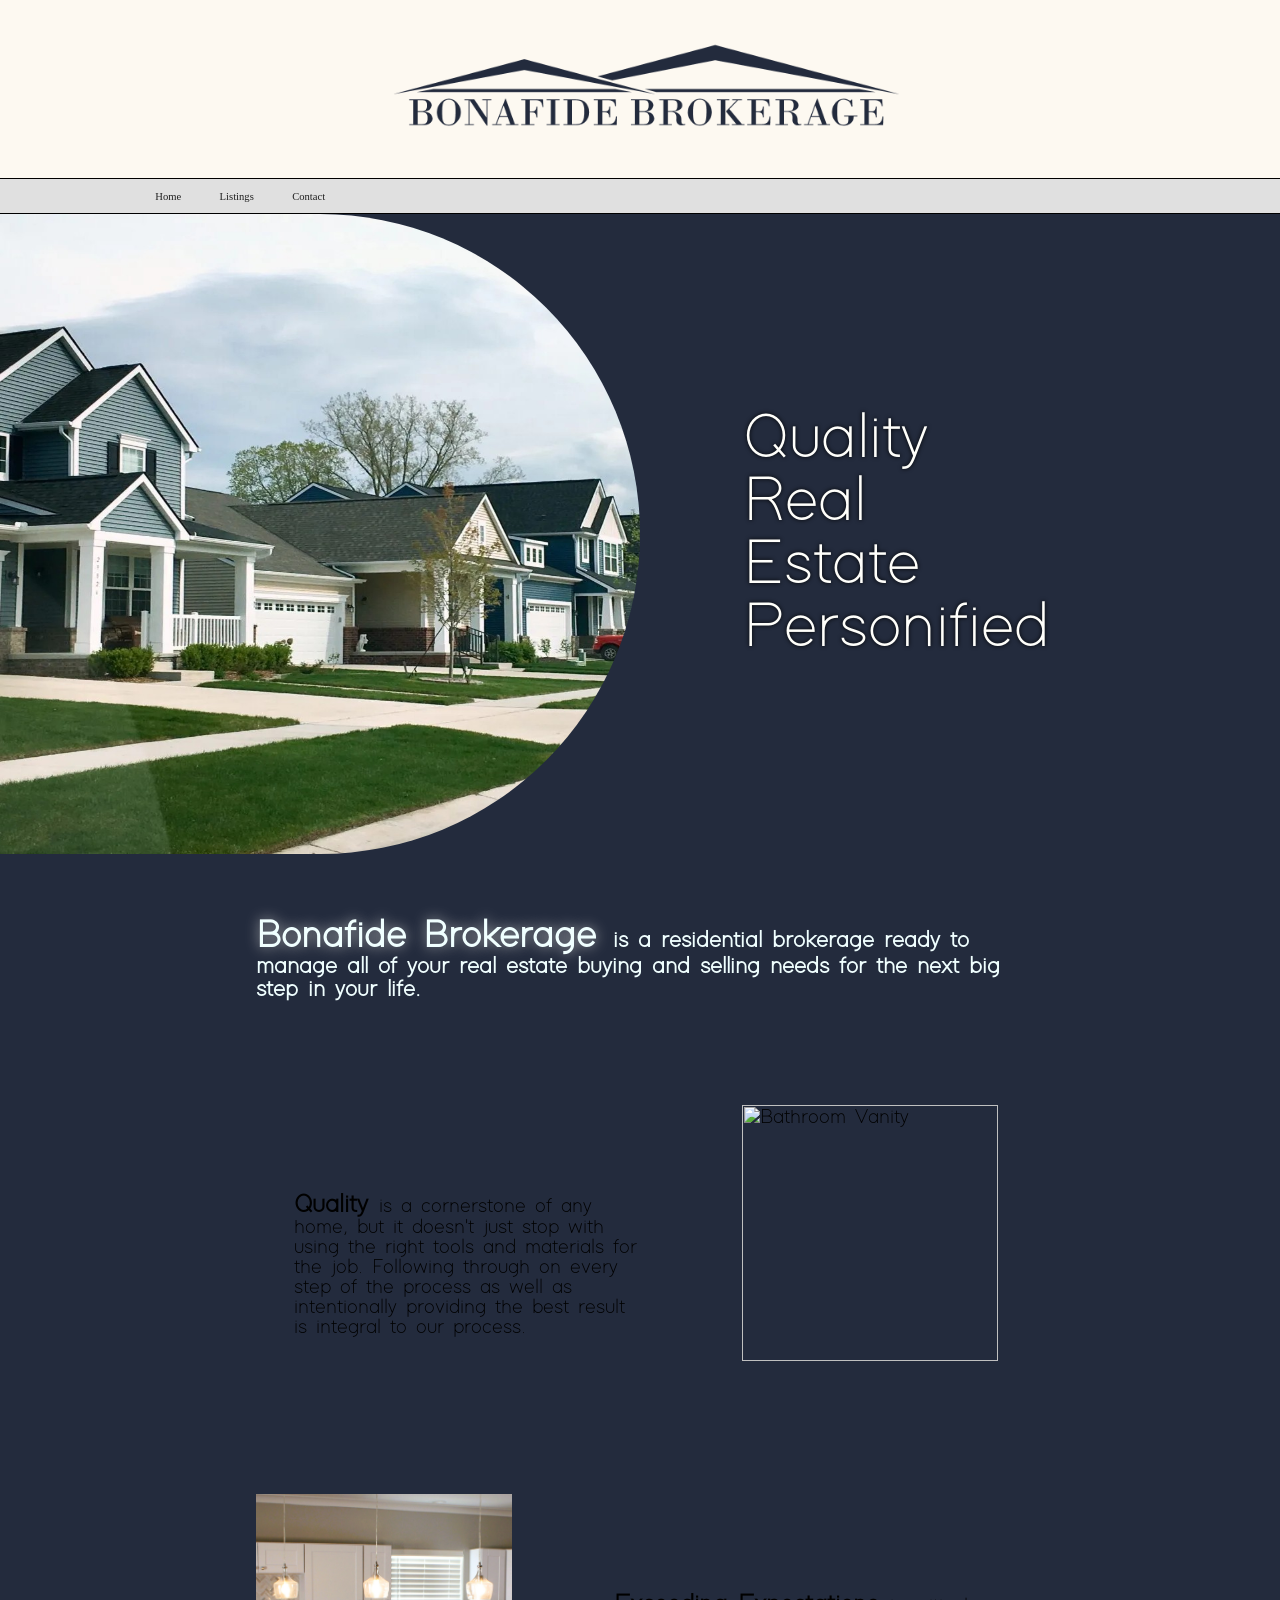
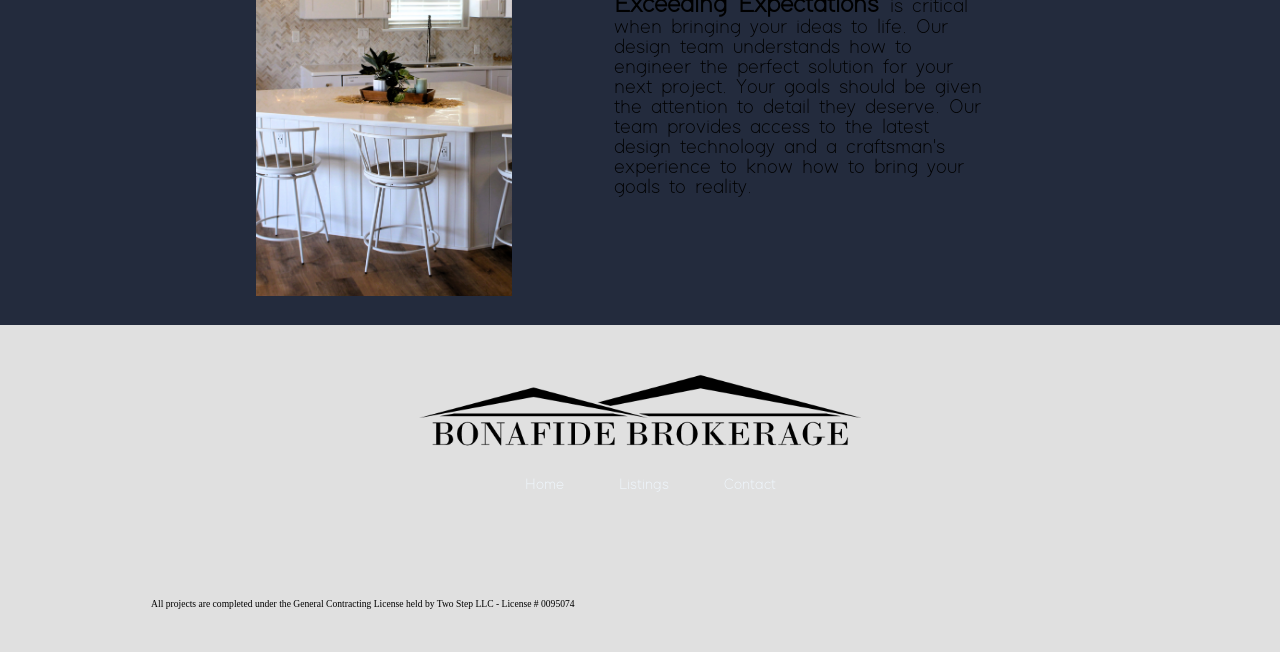
==== index.html @ 1074a645 "Temp finsih" ====
<html lang="en-US">

<head>

    <link rel="stylesheet" href="style/style.css">

    <title>
        Bonafide Brokerage
    </title>
    <!--       Title on the Browser Tab      -->
    <link rel="icon" type="image/png" href="Photos/Logos/Bonafide Logo Short White.png"> <!--     favicon image     -->

</head>

<body>
    <header id="header">


    </header>
    <script src="pulled_code/headerFooter.js"></script>

    <div class="container">
        <img src="Photos/neighborhood crop.jpg" alt="Desert Mountain" class="top_pic">
        <div class="img_text">Quality Real Estate Personified</div>
    </div>



    <h2 style="font-family: 'modernsanslight', sans-serif; margin: 5vw 10vw; font-size: 1.8vw; color: azure;">
        <span style="font-size: 3vw; text-shadow: 0 0 1vw rgb(184, 184, 184);">Bonafide Brokerage </span>is
        a
        residential brokerage ready to manage all of your real estate buying and selling needs for the
        next big step in your life.
    </h2>

</body>



<div
    style="display: flex; gap: 2vw; align-items: center; font-family: 'modernsanslight', sans-serif; font-size: 1.6vw;">

    <p style="margin: 10vw 6vw 10vw 13vw;">
        <span style="font-size: 2vw; font-weight: 900;">Quality </span>is a cornerstone of any home, but it doesn't just
        stop with using the right tools and materials for the job. Following through on every step of the process as
        well as intentionally providing the best result is integral to our process.
    </p>
    <img src="Photos/bathroom.JPG" alt="Bathroom Vanity"
        style="margin-bottom: 5vw; margin-right: 12vw; height: (var(--kitchenisland-width)*(3479/2212)); width: var(--kitchenisland-width);">
</div>

<div
    style="display: flex; gap: 2vw; align-items: center; font-family: 'modernsanslight', sans-serif; font-size: 1.6vw;">
    <img src="Photos/kitchen01.JPG" alt="Kitchen Island"
        style="margin-left: 10vw; height: (var(--kitchenisland-width)*(3479/2212)); width: var(--kitchenisland-width);">
    <p style="margin: 10vw 13vw 10vw 6vw;">
        <span style="font-size: 2vw; font-weight: 900;">Exceeding Expectations </span>is critical when bringing your
        ideas to life.
        Our design team
        understands how to engineer the
        perfect
        solution for your next project. Your goals should be given the attention to detail they deserve. Our team
        provides
        access to the latest design technology and a craftsman's experience to know how to bring your goals to reality.
    </p>
</div>

<div>
    <footer id="footer">


    </footer>
    <script src="pulled_code/headerFooter.js"></script>
</div>



</html>
---- style/style.css ----
@import url(variables.css);
@import url(fonts.css);



body {
    background-color: var(--body-bg-color);
    align-items: center;
    margin: 0px 10%;
}

header {
    position: relative;
    background-color: var(--orig-brown);
    margin: 0px -16.5%;
    align-items: center;
}

.logo {
    margin-left: auto;
    margin-right: auto;
    margin: 3.1% 0px;
    width: var(--logo-width);
    max-width: 80%;
    height: (var(--logo-width)*(1/5));
    max-height: 80%;
}



.center_logo {
    text-align: center;
    margin: 0 5vw 0 6vw;
}

.homebutton {
    position: absolute;
    margin: 8px;
    margin-bottom: 0px;
    bottom: 0px;
    width: 1000px;
}

.menu_bar {
    list-style-type: none;
    margin: 0;
    padding: 0 13%;
    overflow: hidden;
    background-color: var(--menu-bar);
    border-top: var(--header-border) solid black;
    border-bottom: var(--header-border) solid black;
}

.li_menu {
    float: left;
}

.menu_text {
    display: block;
    color: rgb(31, 31, 31);
    text-align: center;
    font-size: var(--header-text-size);
    padding: var(--header-height) var(--header-spacing);
    text-decoration: none;
    font-family: 'baskerville', serif;
}

.menu_text:hover {
    background-color: rgb(104, 104, 104);
}

.custom_home {
    width: 1600px;
    height: 400px;
}

.top_pic {
    height: 50vw;
    width: 50vw;
    margin-left: -10vw;
    border-radius: 0 50% 50% 0;
}

.top_pic_contact {
    height: 45vw;
    width: 90vw;
    margin: 5vw 5vw 5vw -5vw;
}

.container {
    position: relative;
    text-align: left;
    color: rgb(255, 255, 251);
}

.img_text {
    position: absolute;
    top: 50%;
    left: 75%;
    transform: translate(-50%, -50%);
    font-size: 5vw;
    font-family: 'modernsanslight', serif;
    text-shadow: 0vw 0vw .35vw rgb(0, 0, 0);
}

.img_text_contact {
    position: absolute;
    top: 50%;
    left: 50%;
    transform: translate(-50%, -50%);
    font-size: var(--image-text-size);
    font-family: 'modernsanslight', serif;
    text-shadow: 0vw 0vw .35vw rgb(0, 0, 0);
}

footer {
    background-color: var(--menu-bar);
    margin: 0 -16.5%;
}

.footer_list {
    list-style-type: none;
    text-align: center;
    margin: 0 1.5vw 5vw 0;
}

.footer_li {
    display: inline-block;
}

.footer_links {
    text-decoration: none;
    margin: .5vw 2vw;
    float: left;
    font-family: 'modernsanslight', serif;
    font-size: 1.2vw;
    color: aliceblue;

}

.footer_links:hover {
    color: aliceblue;
}

.footer_logo {
    width: var(--footerlogo-width);
    height: (var(--footerlogo-width)*(1/5));
    display: block;
    margin: 2vw auto 1vw auto;
}

.footer_footnotes {
    margin: 1vw 0vw 2vw 15vw;
    font-size: .75vw;
}

.contact_info {
    margin: 5vw 10vw 5vw 10vw;
}

.contact_info_two {
    margin: 5vw 10vw 5vw 4vw;
}

.contact_name {
    font-size: 3vw;
    font-weight: 800;
}

.contact_title {
    font-size: 2vw;
}

.phone_spacing {
    margin: 0 0 2vw 0;
}

.phone_spacing_bottom {
    margin: 0 0 2vw 0;
}
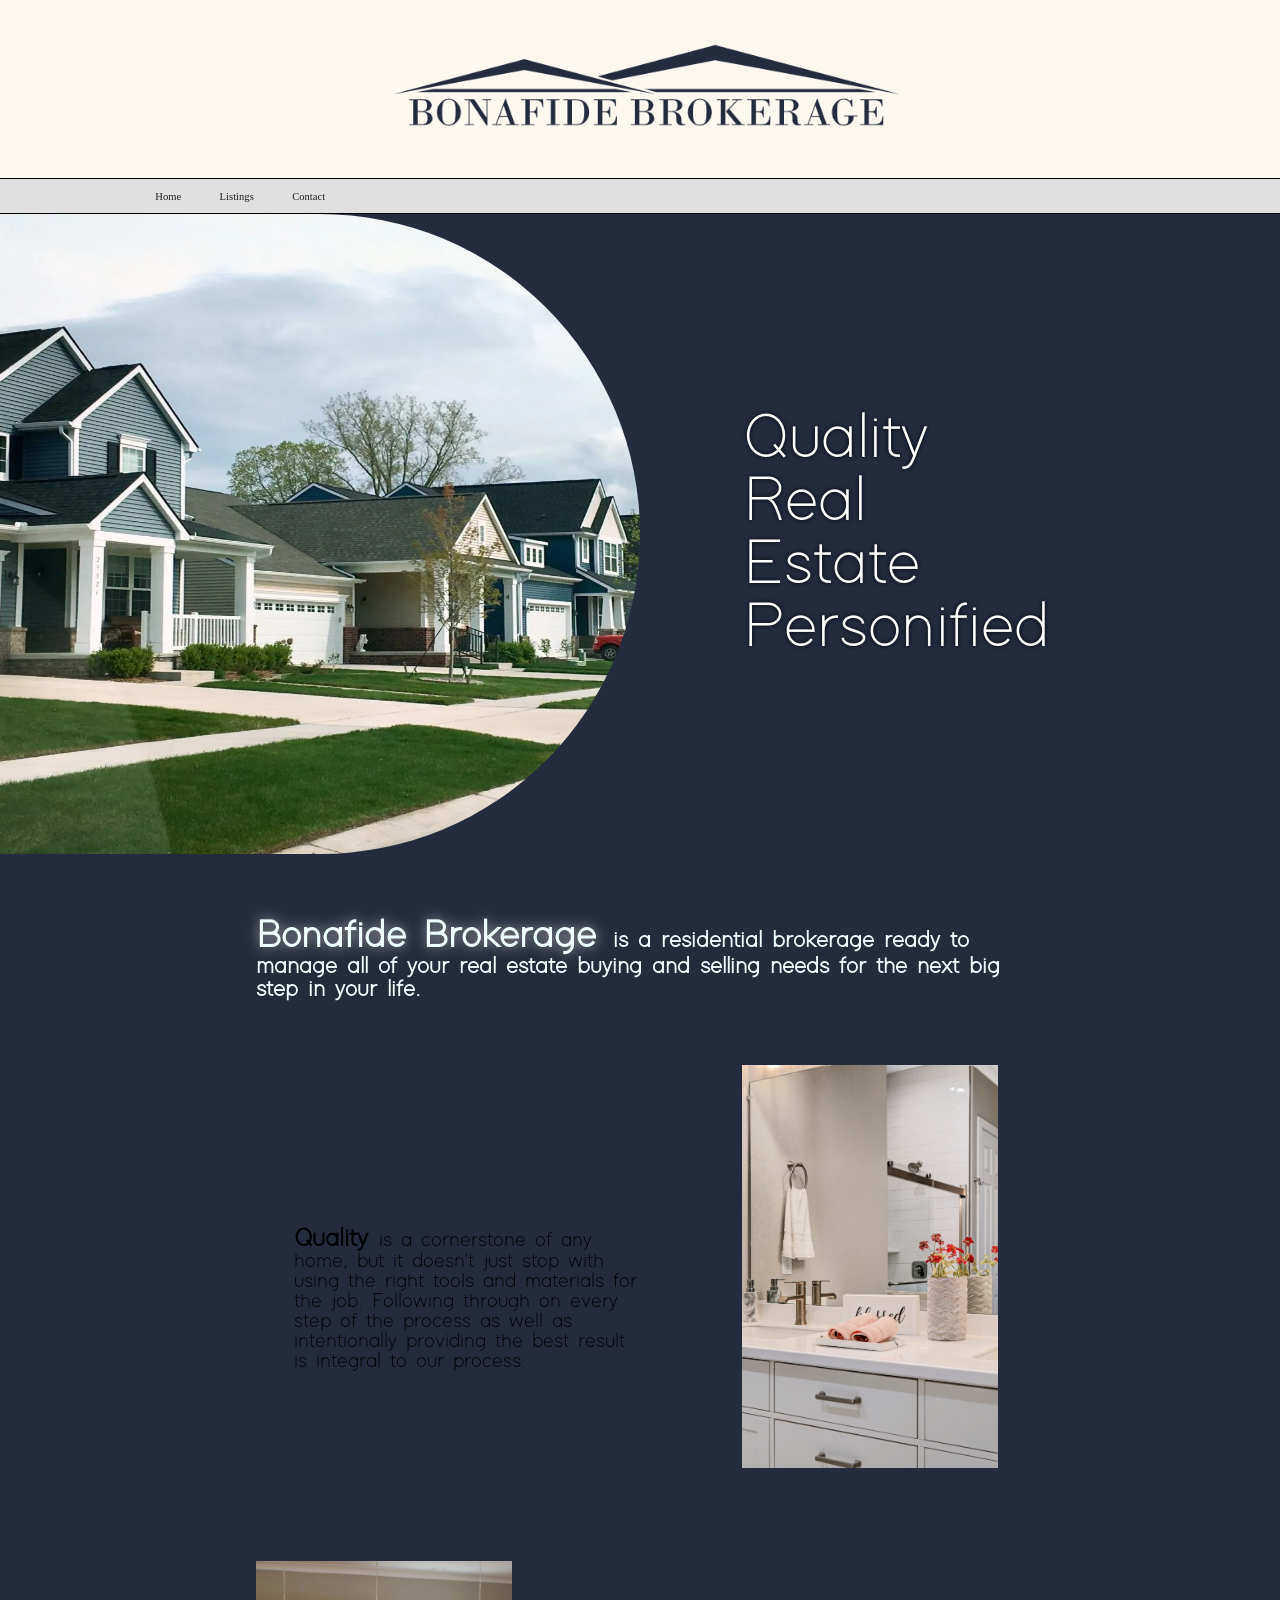
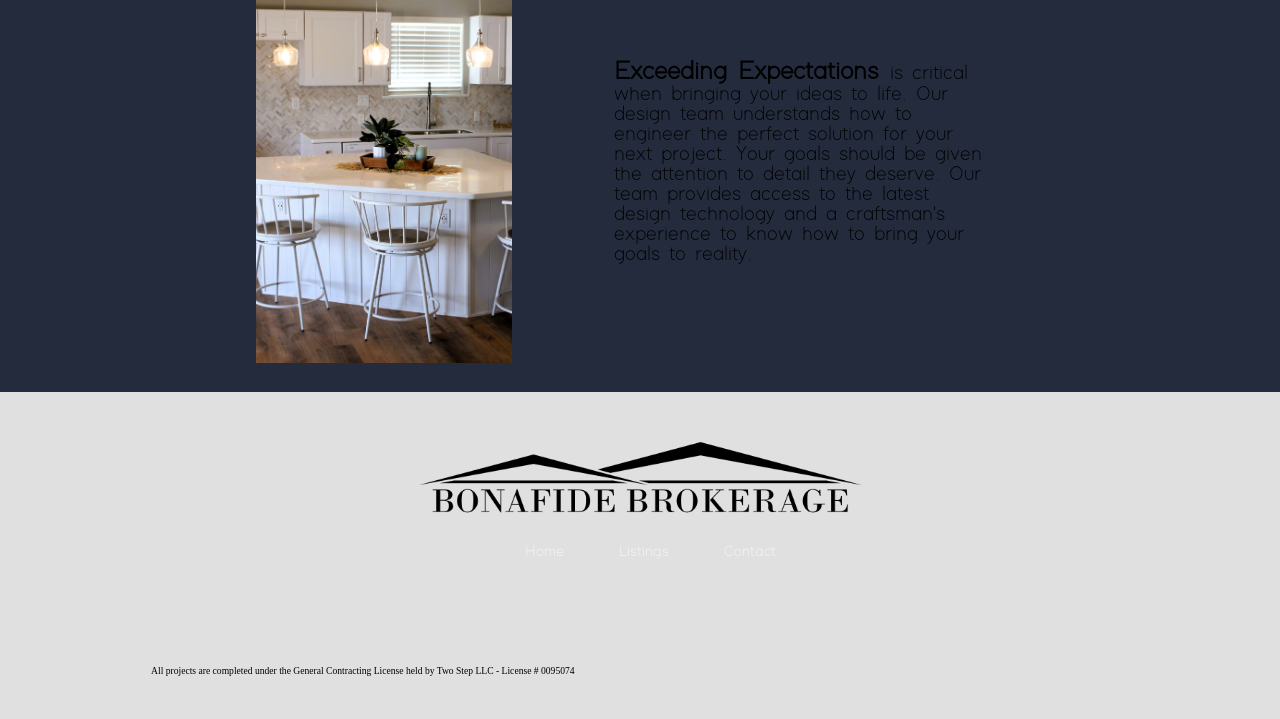
==== commit a4b3e3b3: "Update index.html" ====
--- a/index.html
+++ b/index.html
@@ -45,7 +45,7 @@
         stop with using the right tools and materials for the job. Following through on every step of the process as
         well as intentionally providing the best result is integral to our process.
     </p>
-    <img src="Photos/bathroom.JPG" alt="Bathroom Vanity"
+    <img src="Photos/bathroom.jpg" alt="Bathroom Vanity"
         style="margin-bottom: 5vw; margin-right: 12vw; height: (var(--kitchenisland-width)*(3479/2212)); width: var(--kitchenisland-width);">
 </div>
 
@@ -75,4 +75,4 @@
 
 
 
-</html>+</html>
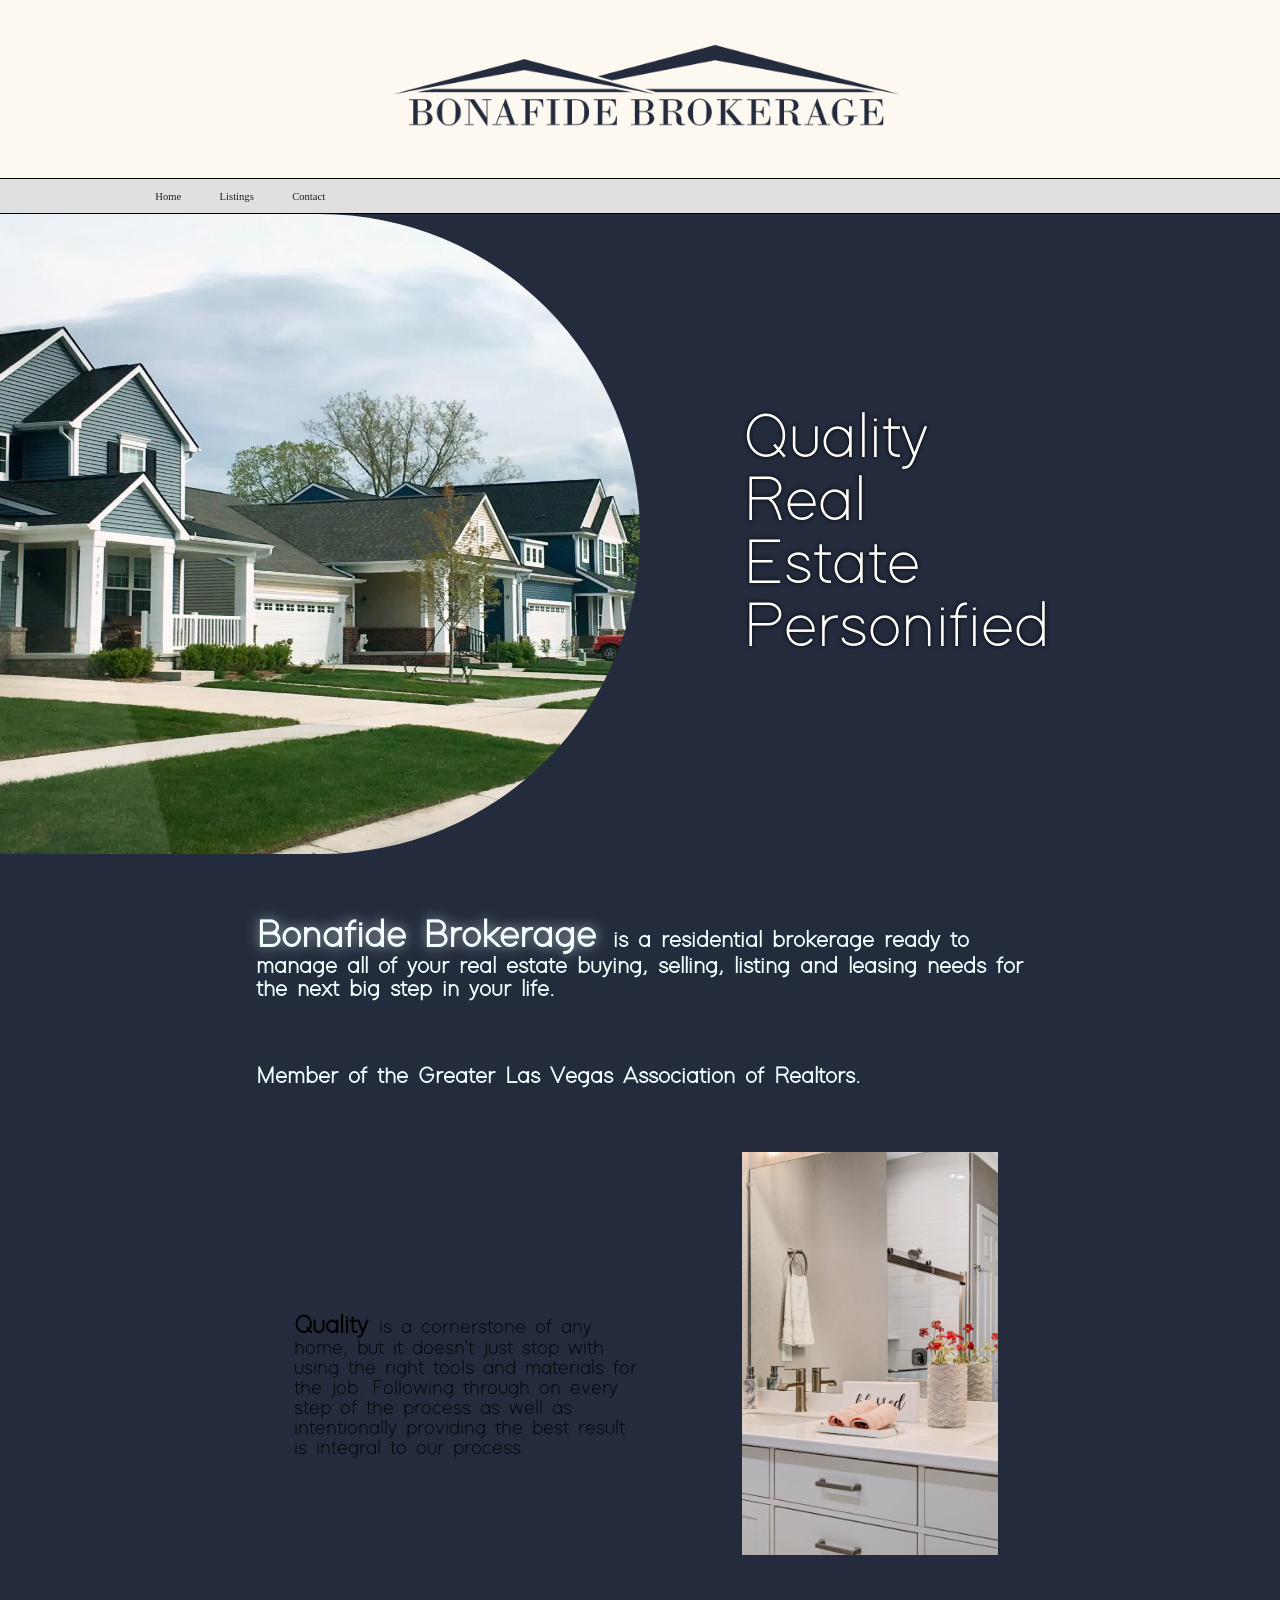
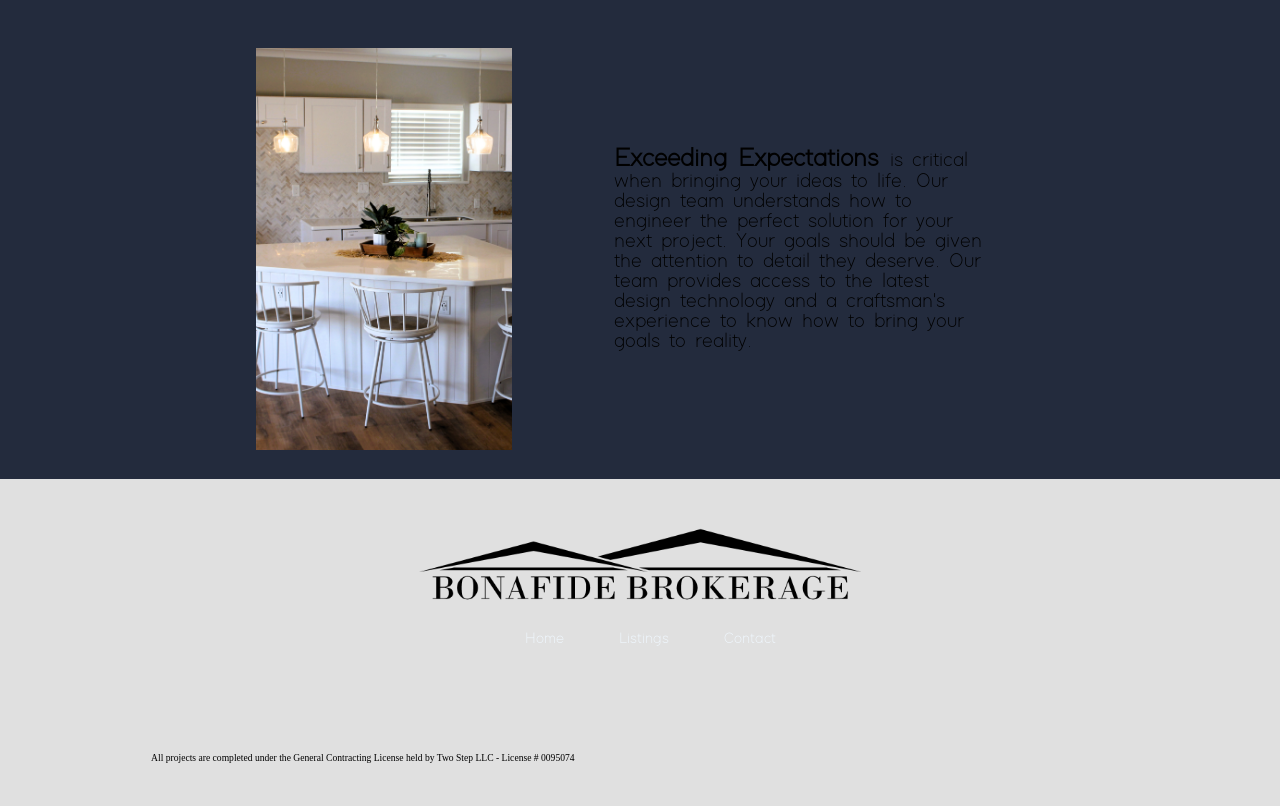
==== commit b648cc79: "Update index.html" ====
--- a/index.html
+++ b/index.html
@@ -29,8 +29,12 @@
     <h2 style="font-family: 'modernsanslight', sans-serif; margin: 5vw 10vw; font-size: 1.8vw; color: azure;">
         <span style="font-size: 3vw; text-shadow: 0 0 1vw rgb(184, 184, 184);">Bonafide Brokerage </span>is
         a
-        residential brokerage ready to manage all of your real estate buying and selling needs for the
+        residential brokerage ready to manage all of your real estate buying, selling, listing and leasing needs for the
         next big step in your life.
+    </h2>
+
+    <h2 style="font-family: 'modernsanslight', sans-serif; margin: 5vw 10vw; font-size: 1.8vw; color: azure;">
+        Member of the Greater Las Vegas Association of Realtors.
     </h2>
 
 </body>
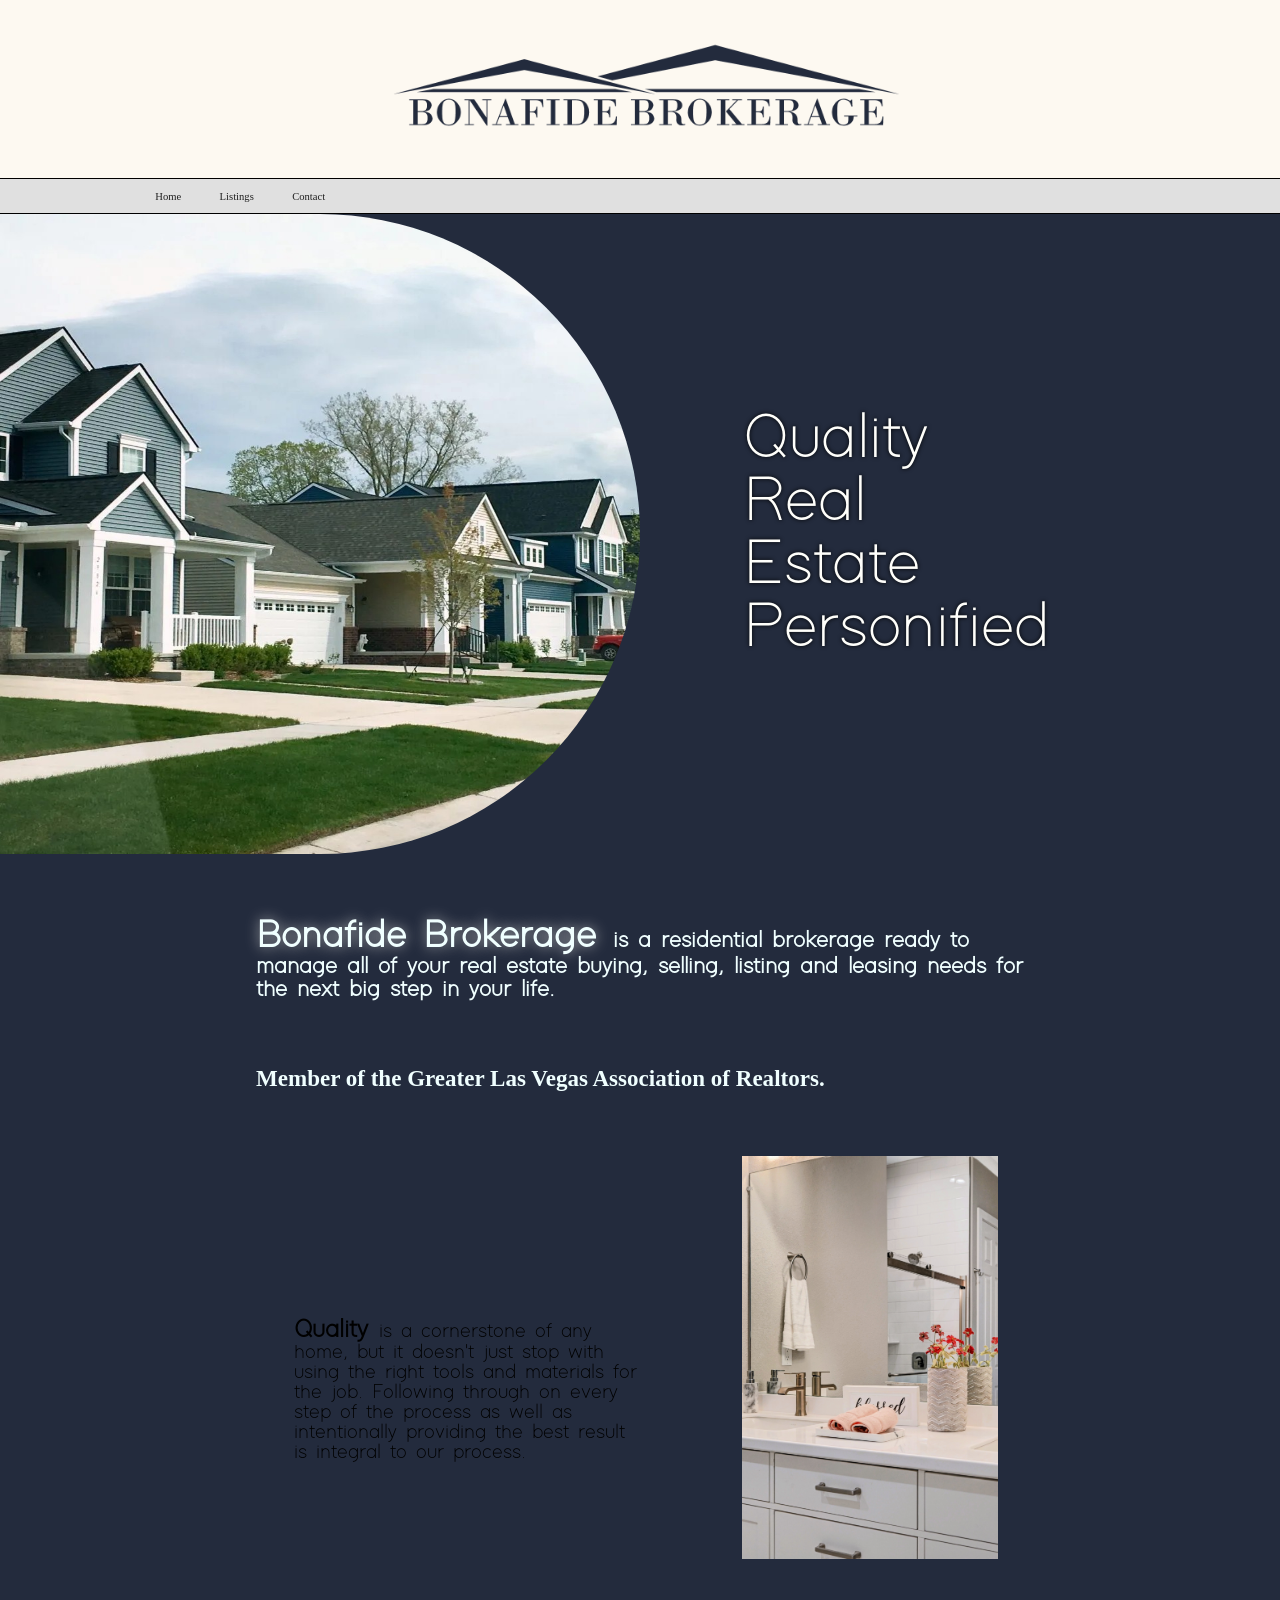
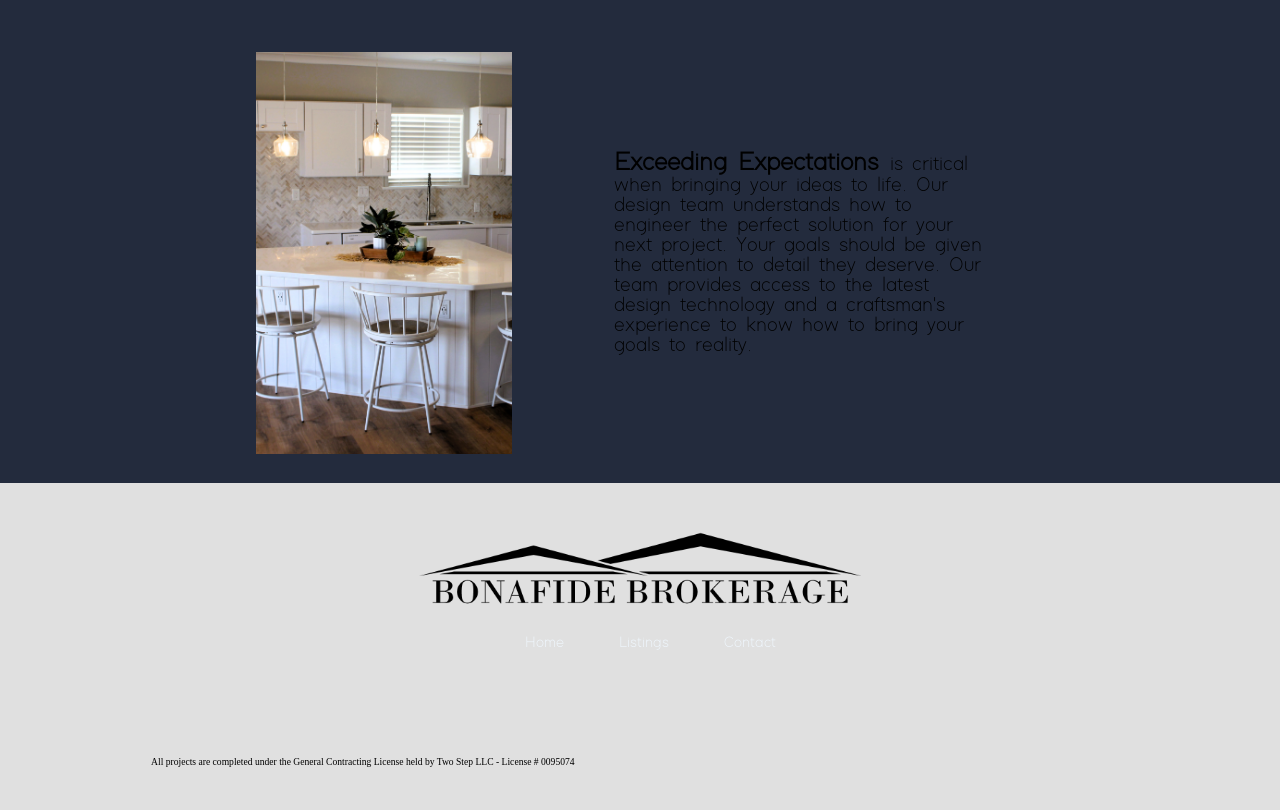
==== commit 70d5939f: "Update index.html" ====
--- a/index.html
+++ b/index.html
@@ -33,7 +33,7 @@
         next big step in your life.
     </h2>
 
-    <h2 style="font-family: 'modernsanslight', sans-serif; margin: 5vw 10vw; font-size: 1.8vw; color: azure;">
+    <h2 style="font-family: 'modernsanslight', text-align: center; sans-serif; margin: 5vw 10vw; font-size: 1.8vw; color: azure;">
         Member of the Greater Las Vegas Association of Realtors.
     </h2>
 
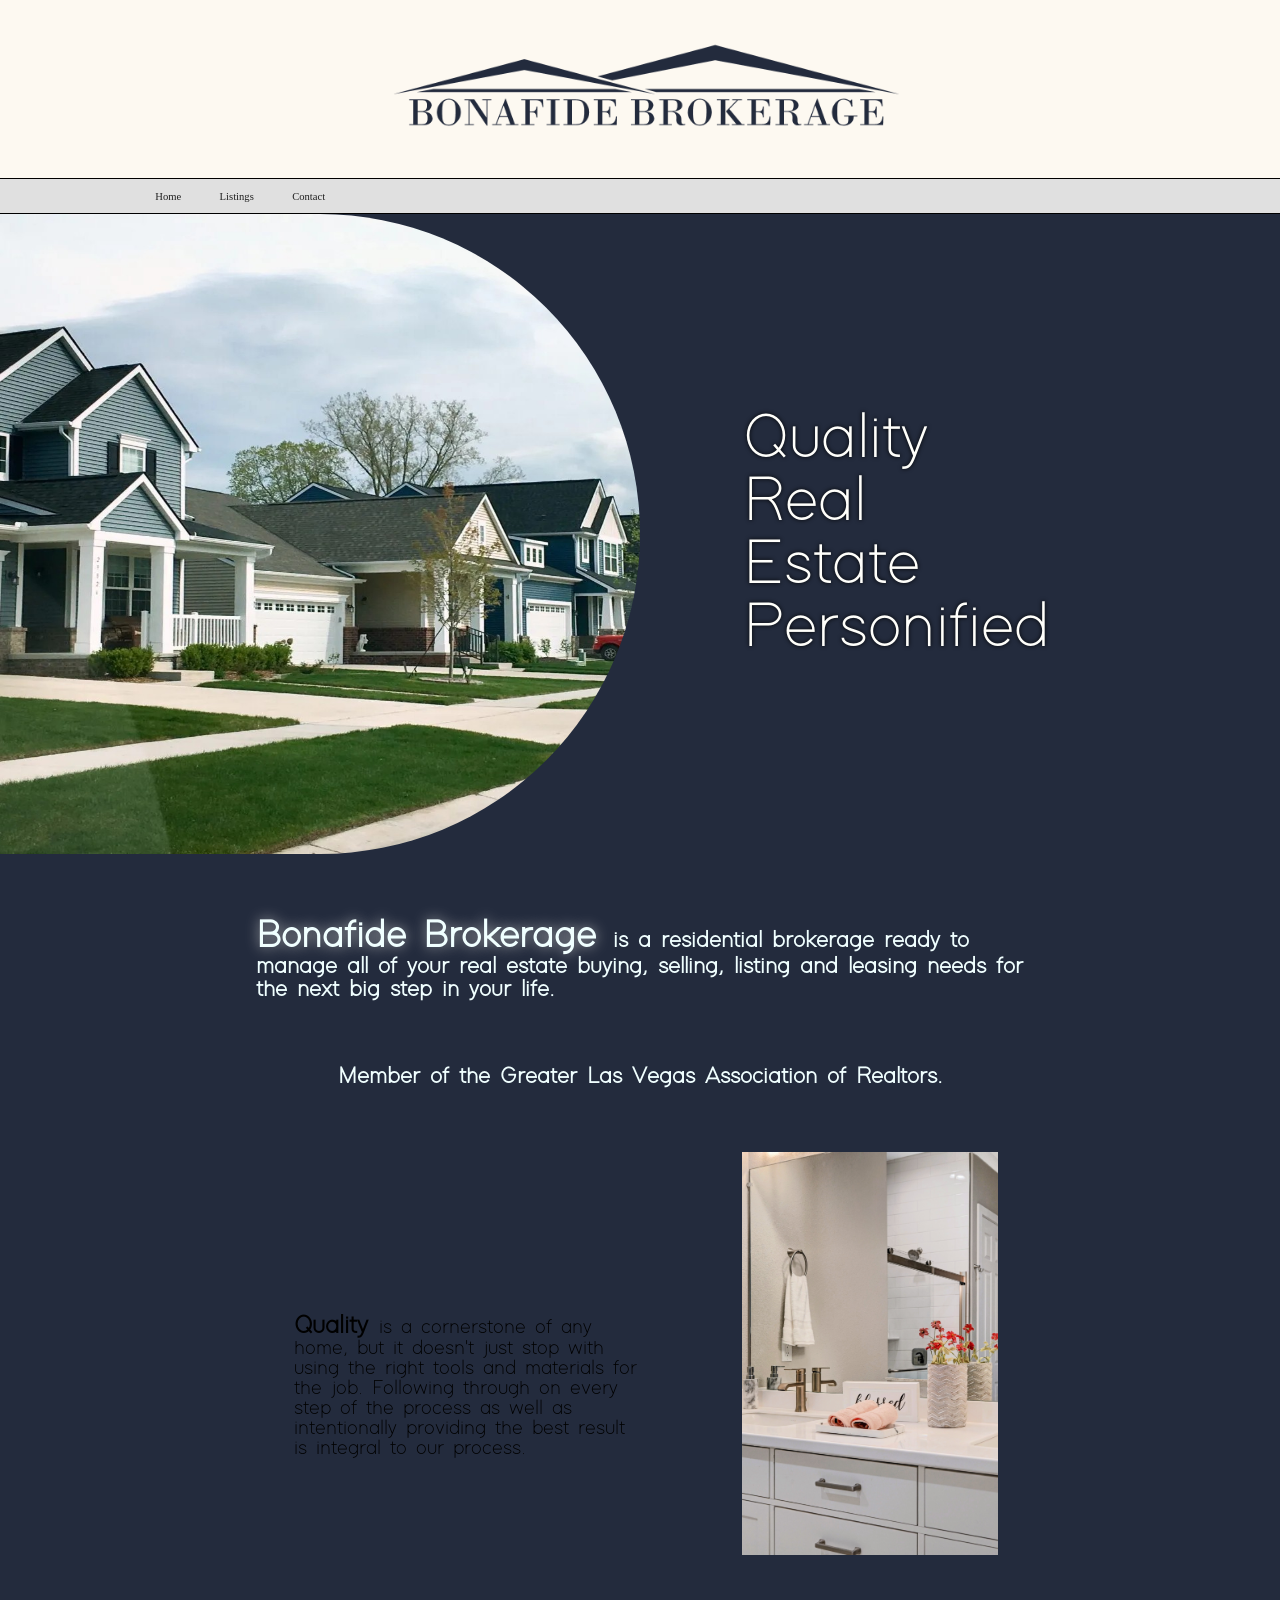
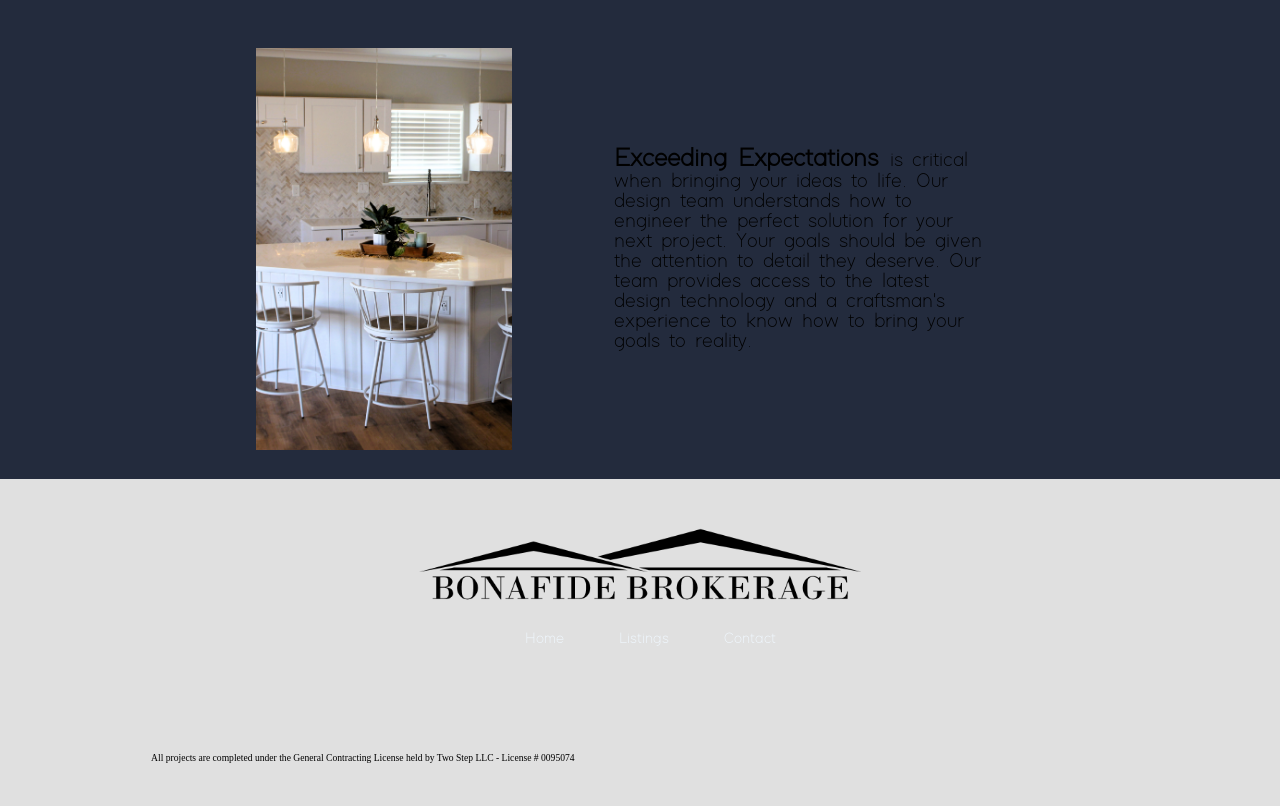
==== commit b547d2f4: "Update index.html" ====
--- a/index.html
+++ b/index.html
@@ -33,7 +33,7 @@
         next big step in your life.
     </h2>
 
-    <h2 style="font-family: 'modernsanslight', text-align: center; sans-serif; margin: 5vw 10vw; font-size: 1.8vw; color: azure;">
+    <h2 style="font-family: 'modernsanslight', sans-serif; text-align: center; margin: 5vw 10vw; font-size: 1.8vw; color: azure;">
         Member of the Greater Las Vegas Association of Realtors.
     </h2>
 
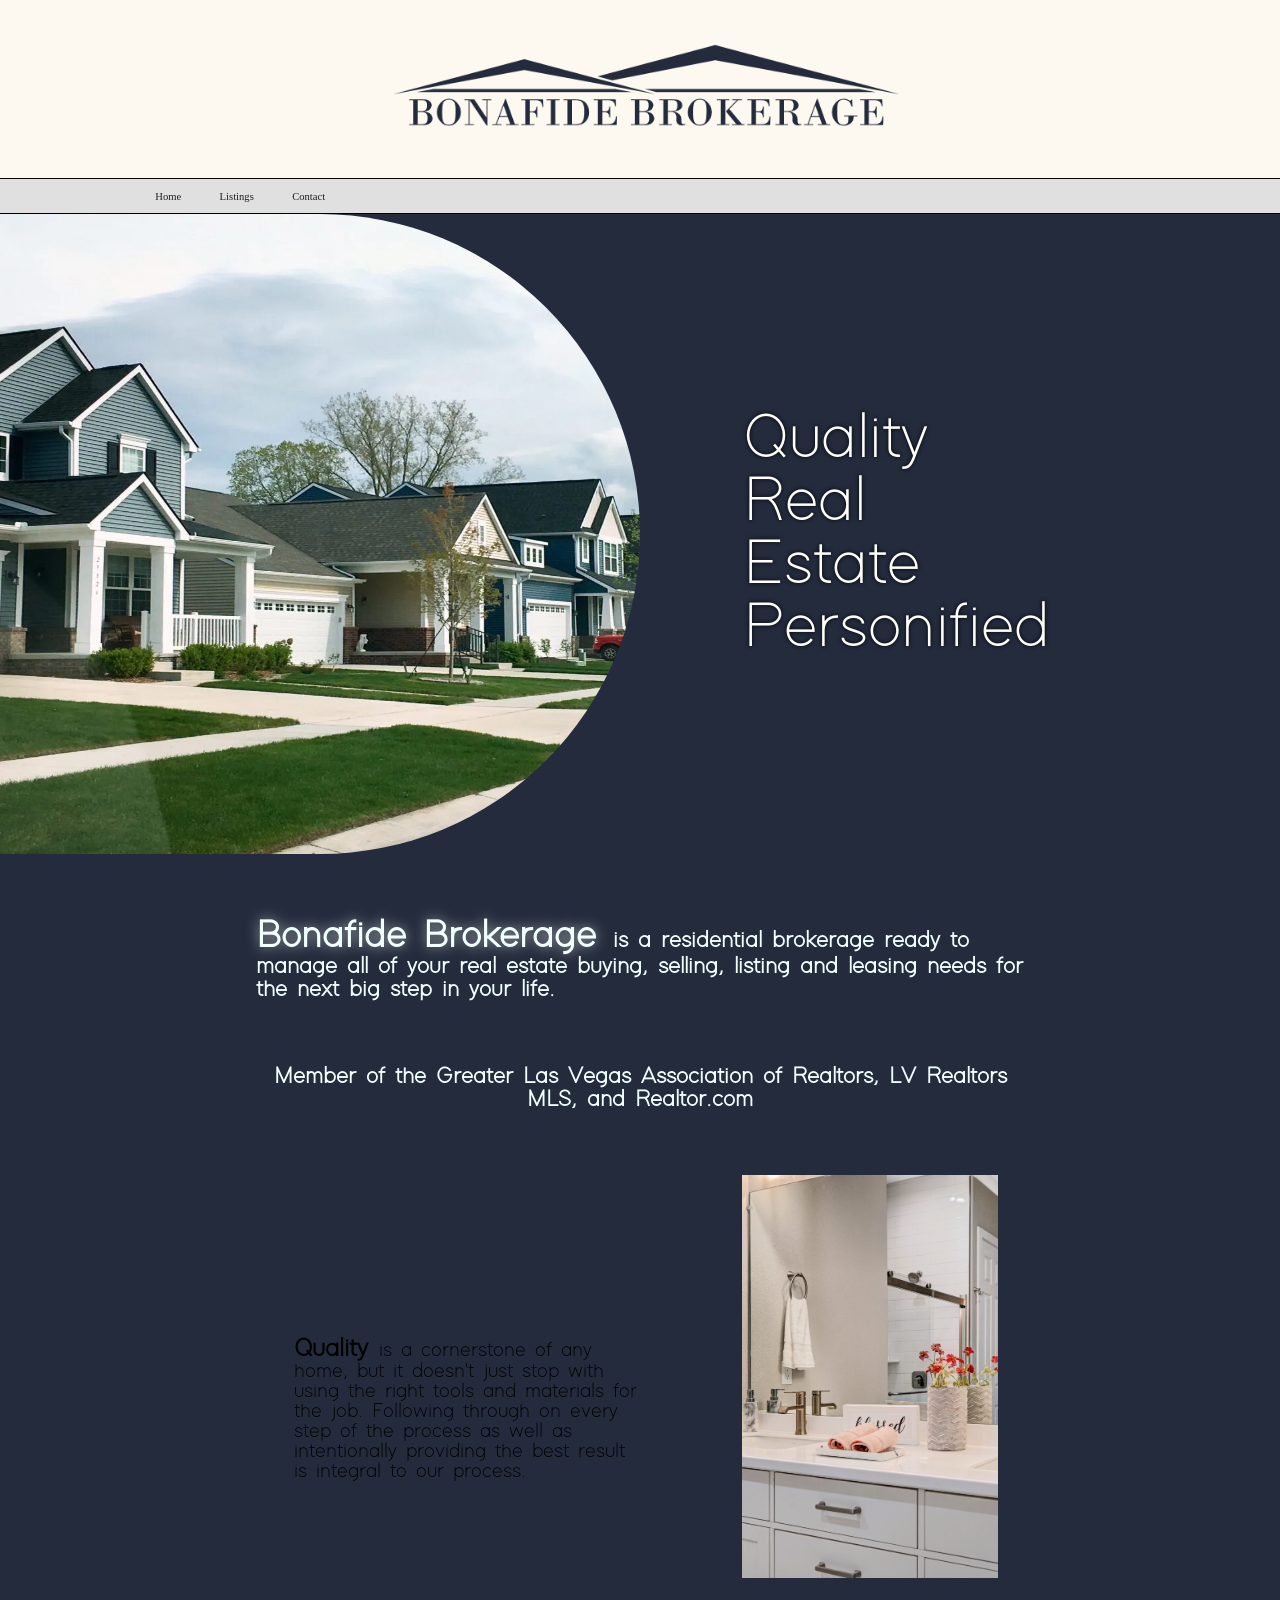
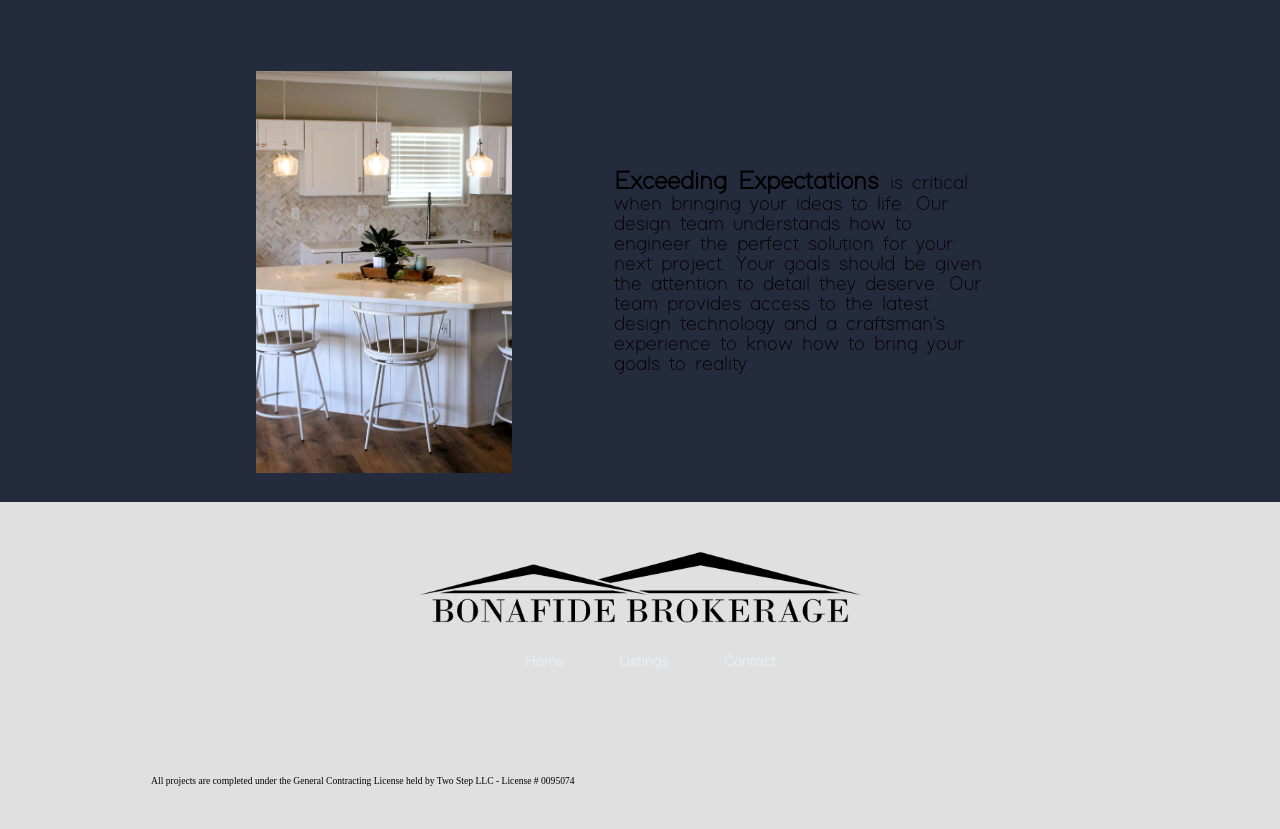
==== commit 2999e69b: "Update index.html" ====
--- a/index.html
+++ b/index.html
@@ -34,7 +34,7 @@
     </h2>
 
     <h2 style="font-family: 'modernsanslight', sans-serif; text-align: center; margin: 5vw 10vw; font-size: 1.8vw; color: azure;">
-        Member of the Greater Las Vegas Association of Realtors.
+        Member of the Greater Las Vegas Association of Realtors, LV Realtors MLS, and Realtor.com
     </h2>
 
 </body>
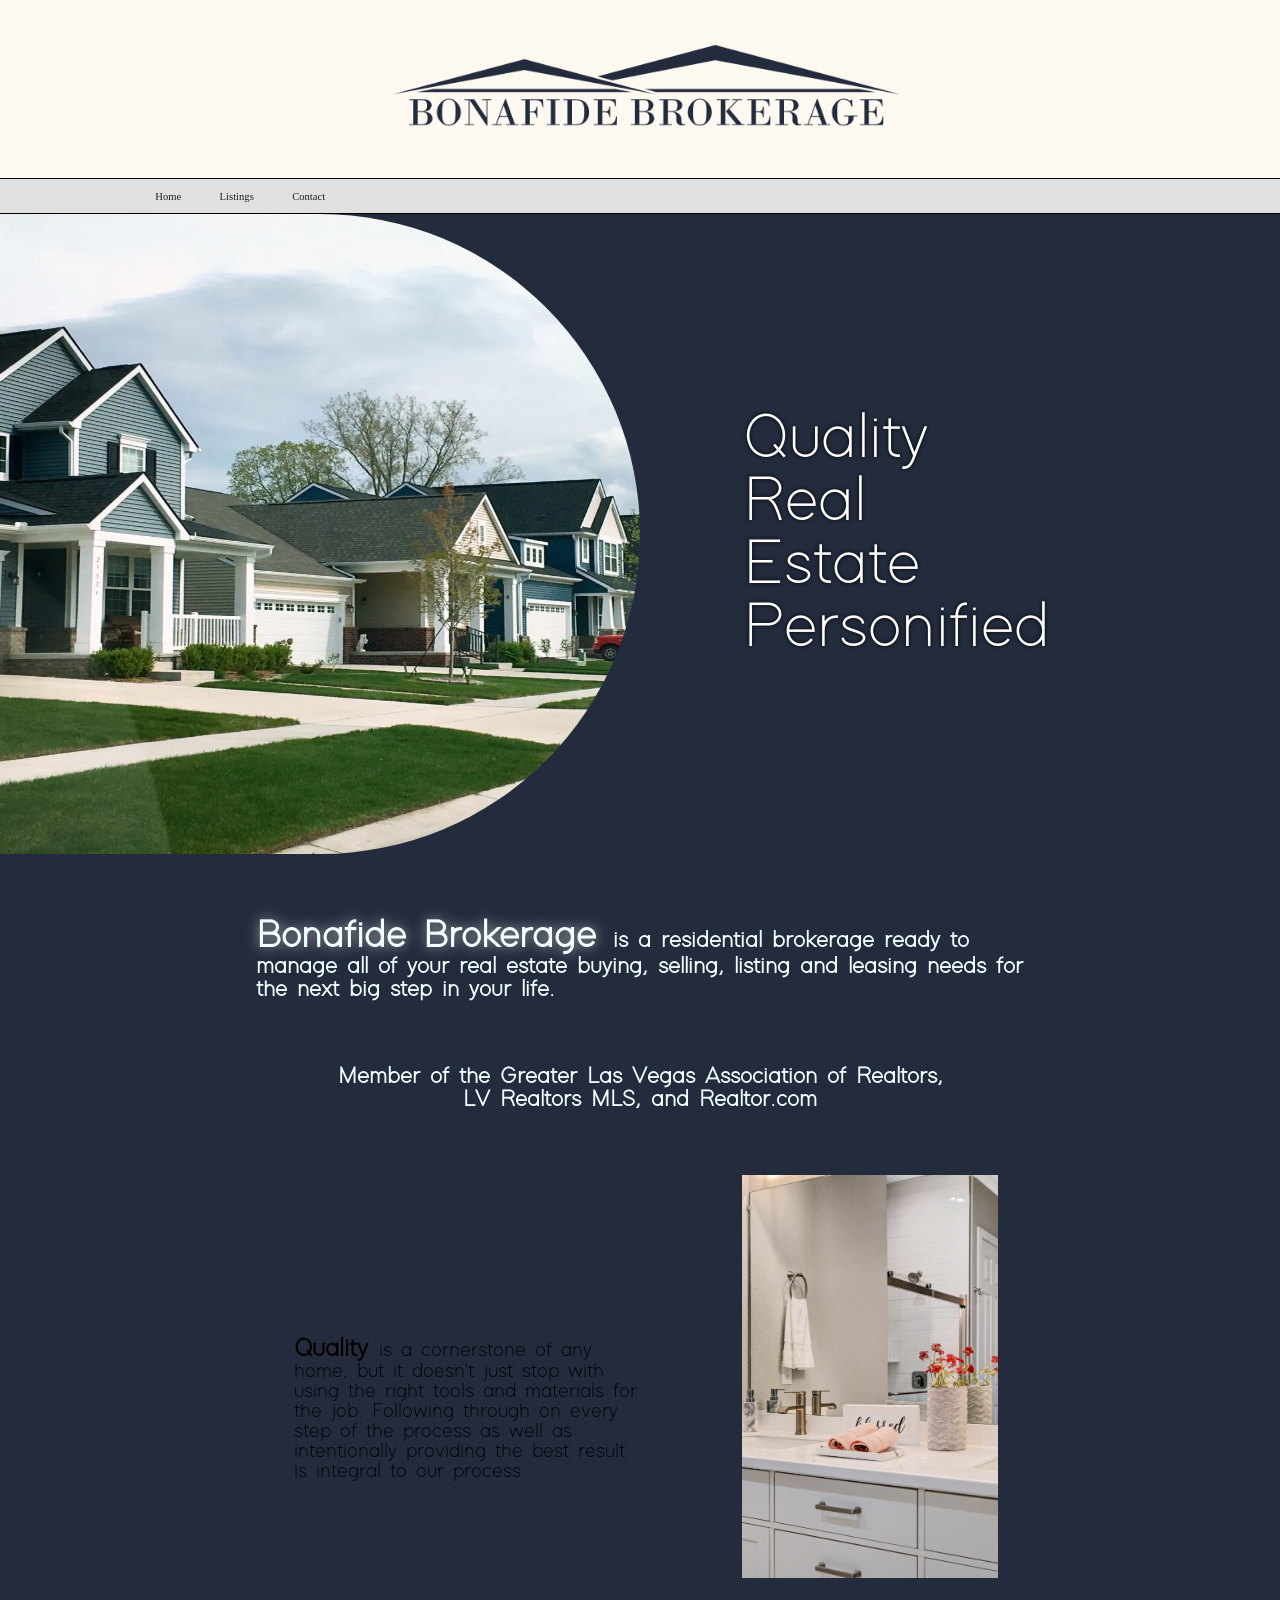
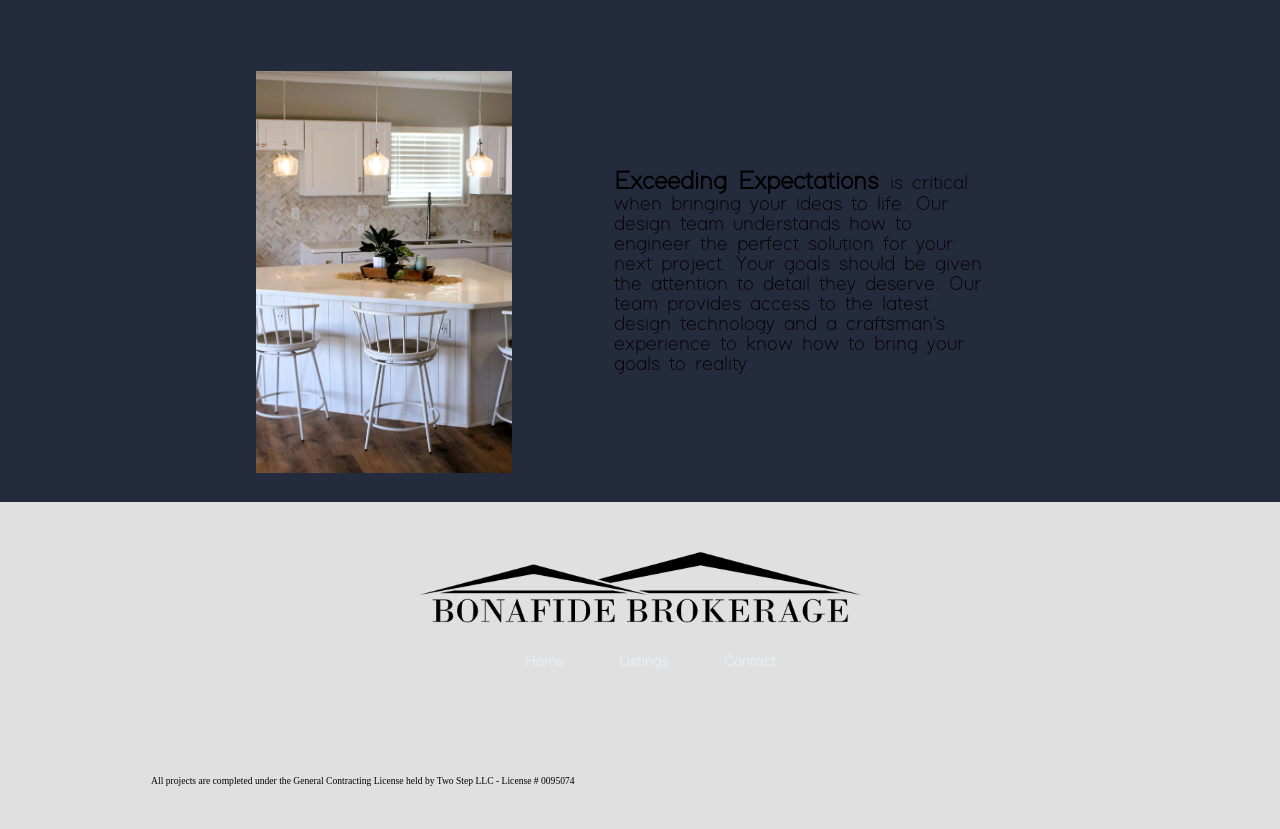
==== commit 5b3b5b14: "Update index.html" ====
--- a/index.html
+++ b/index.html
@@ -34,7 +34,7 @@
     </h2>
 
     <h2 style="font-family: 'modernsanslight', sans-serif; text-align: center; margin: 5vw 10vw; font-size: 1.8vw; color: azure;">
-        Member of the Greater Las Vegas Association of Realtors, LV Realtors MLS, and Realtor.com
+        Member of the Greater Las Vegas Association of Realtors,<br>LV Realtors MLS, and Realtor.com
     </h2>
 
 </body>
